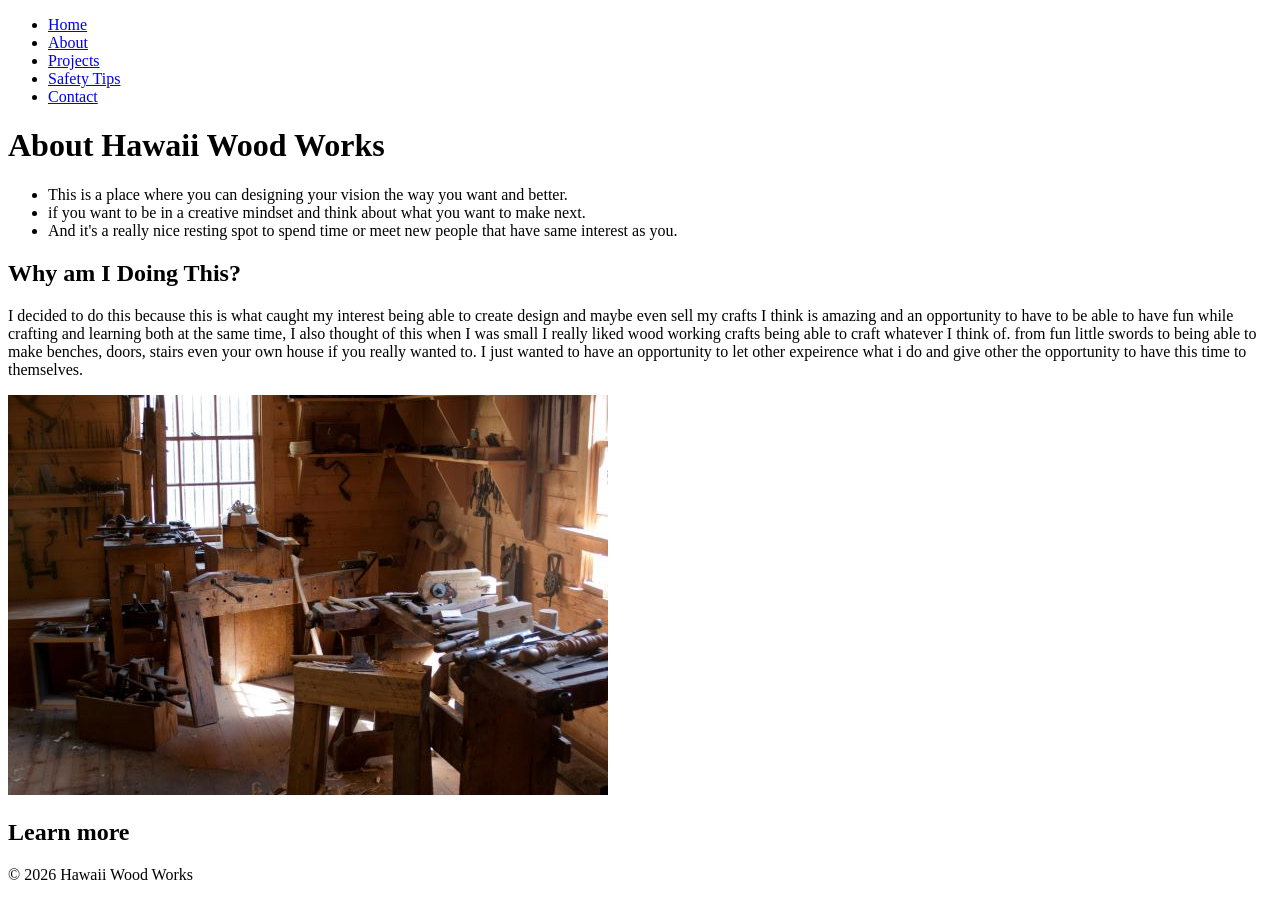
==== about.html @ 982ad567 "Adding all my new pages" ====
<!DOCTYPE html>
<html lang="en">
<head>
    <meta charset="UTF-8">
    <meta name="viewport" content="width=device-width, initial-scale=1.0">
    <link rel="stylesheet" href="styles.css">
    <title>About | Hawaii Wood Works</title>
</head>
<body>
    
    <header>
    <nav>
    <ul>
        <li><a href="index.html">Home</a></li>
         <li><a href="about.html">About</a></li>
        <li><a href="projects.html">Projects</a></li>
        <li><a href="safety.html">Safety Tips</a></li>
        <li><a href="contact.html">Contact</a></li>
    </ul>
</nav>
    </header>
    
     <h1> About Hawaii Wood Works</h1>
    
    <ul>
         <li>This is a place where you can designing your vision the way you want and better.</li>
         <li>if you want to be in a creative mindset and think about what you want to make next.</li>
         <li>And it's a really nice resting spot to spend time or meet new people that have same interest as you. </li>
     </ul>
    
    <h2>Why am I Doing This?</h2>
        <p>I decided to do this because this is what caught my interest being able to create design and maybe even sell my crafts I think is amazing and an opportunity to have to be able to have fun while crafting and learning both at the same time, I also thought of this when I was small I really liked wood working crafts being able to craft whatever I think of. from fun little swords to being able to make benches, doors, stairs even your own house if you really wanted to. I just wanted to have an opportunity to let other expeirence what i do and give other the opportunity to have this time to themselves.</p>
   
    

    <img src="images/woodwork.jpg" alt="wood working tools" width="600">
    <h2>Learn more</h2>
    
    
    
    <footer>
        <p>&copy; 2026 Hawaii Wood Works</p>
    </footer>
      
    </body>
</html>
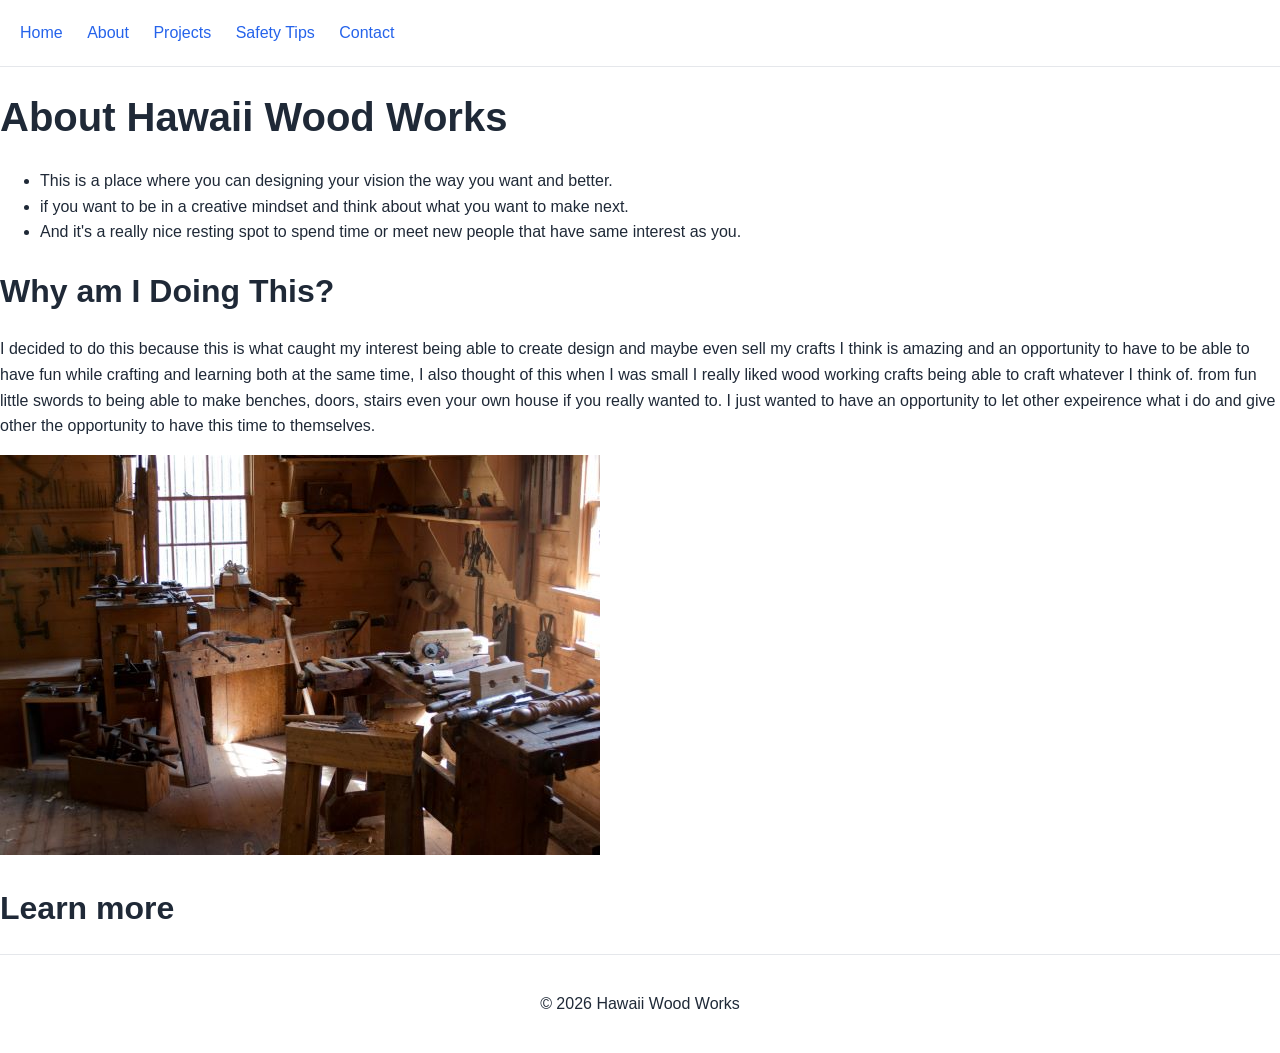
==== commit d1310f1f: "Updated files" ====
--- a/about.html
+++ b/about.html
@@ -3,7 +3,7 @@
 <head>
     <meta charset="UTF-8">
     <meta name="viewport" content="width=device-width, initial-scale=1.0">
-    <link rel="stylesheet" href="styles.css">
+    <link rel="stylesheet" href="css/styles.css">
     <title>About | Hawaii Wood Works</title>
 </head>
 <body>
--- a/css/styles.css
+++ b/css/styles.css
@@ -0,0 +1,93 @@
+/* ===================
+   Color Scheme
+   ===================
+   Primary: #2563eb (blue)
+   Primary hover: #1d4ed8 (darker blue)
+   Text: #1f2937 (dark gray)
+   Text muted: #6b7280 (lighter gray)
+   Background: #ffffff (white)
+   Border: #e5e7eb (light gray)
+*/
+
+/* ===================
+   Reset & Base
+   =================== */
+* {
+    box-sizing: border-box;
+}
+
+body {
+  margin: 0;
+  font-family: Arial, sans-serif;
+  font-size: 16px;
+  line-height: 1.6;
+  color: #1f2937;
+  background-color: #ffffff;
+}
+
+/* ===================
+   Typography
+   =================== */
+h1, h2, h3 {
+  line-height: 1.2;
+}
+
+h1 { font-size: 2.5rem; }
+h2 { font-size: 2rem; }
+h3 { font-size: 1.5rem; }
+
+a {
+  color: #2563eb;
+}
+
+a:hover {
+  color: #1d4ed8;
+  text-decoration: none;
+}
+
+/* ===================
+   Layout
+   =================== */
+header {
+  padding: 20px;
+  border-bottom: 1px solid #e5e7eb;
+}
+
+main {
+  padding: 40px 20px;
+  max-width: 1200px;
+  margin: 0 auto;
+}
+
+footer {
+  padding: 20px;
+  border-top: 1px solid #e5e7eb;
+  text-align: center;
+}
+
+/* ===================
+   Navigation
+   =================== */
+nav ul {
+  list-style: none;
+  padding: 0;
+  margin: 0;
+}
+
+nav li {
+  display: inline;
+  margin-right: 20px;
+}
+
+nav a {
+  text-decoration: none;
+}
+
+nav a:hover {
+  text-decoration: underline;
+}
+
+/* ===================
+   Components
+   =================== */
+/* Add your specific component styles here */
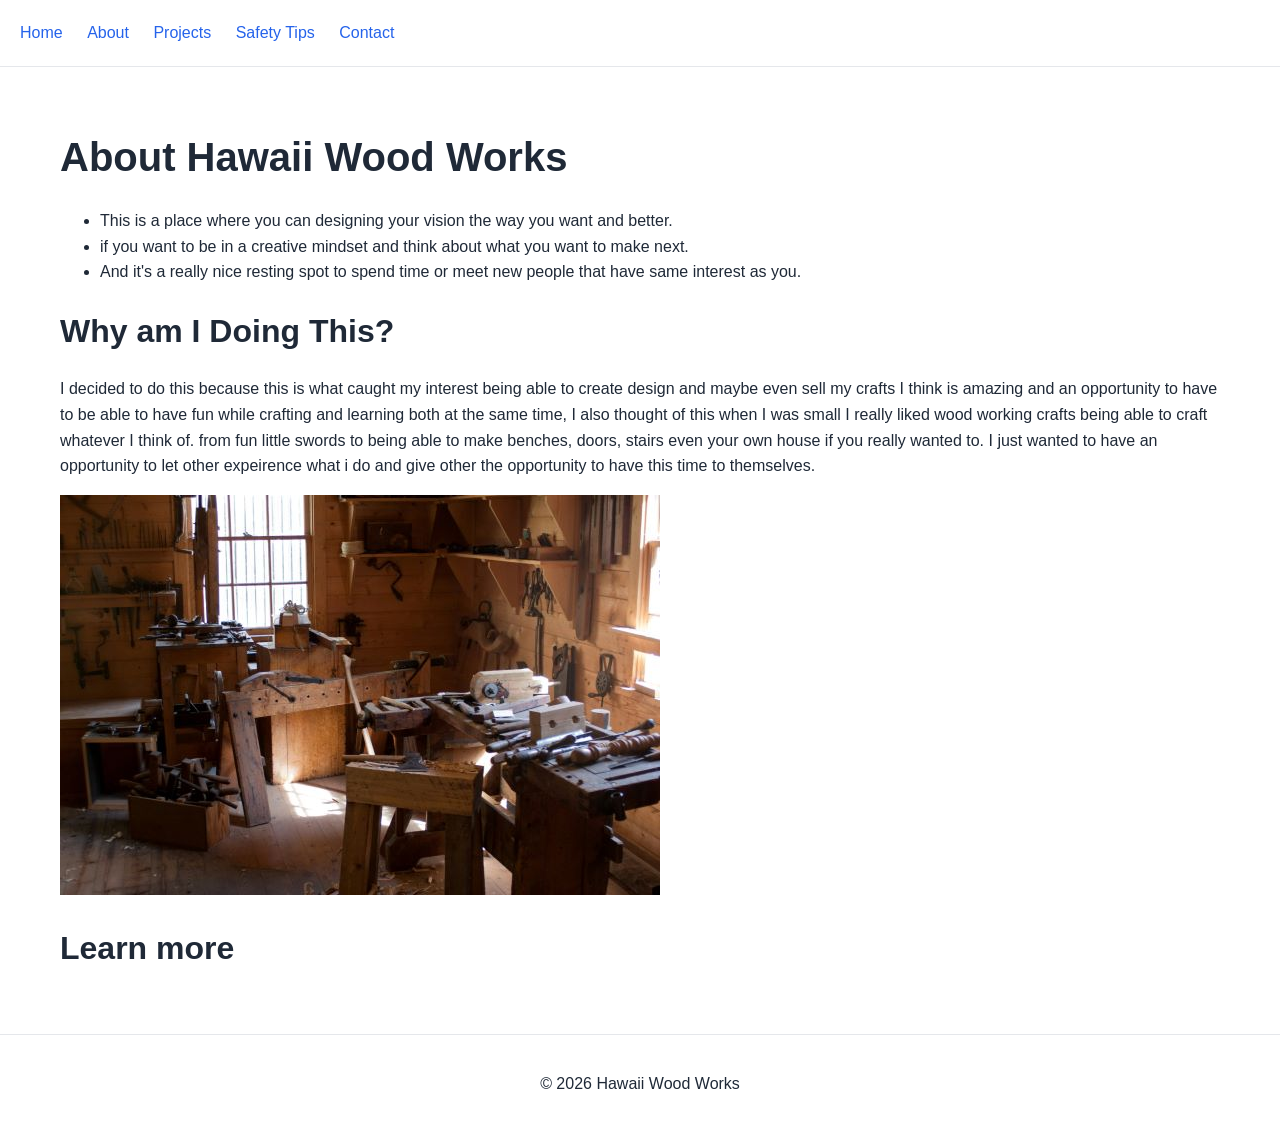
==== commit d3dfa9e0: "Add files via upload" ====
--- a/about.html
+++ b/about.html
@@ -20,6 +20,8 @@
 </nav>
     </header>
     
+    <main>
+    
      <h1> About Hawaii Wood Works</h1>
     
     <ul>
@@ -36,7 +38,7 @@
     <img src="images/woodwork.jpg" alt="wood working tools" width="600">
     <h2>Learn more</h2>
     
-    
+    </main>
     
     <footer>
         <p>&copy; 2026 Hawaii Wood Works</p>
